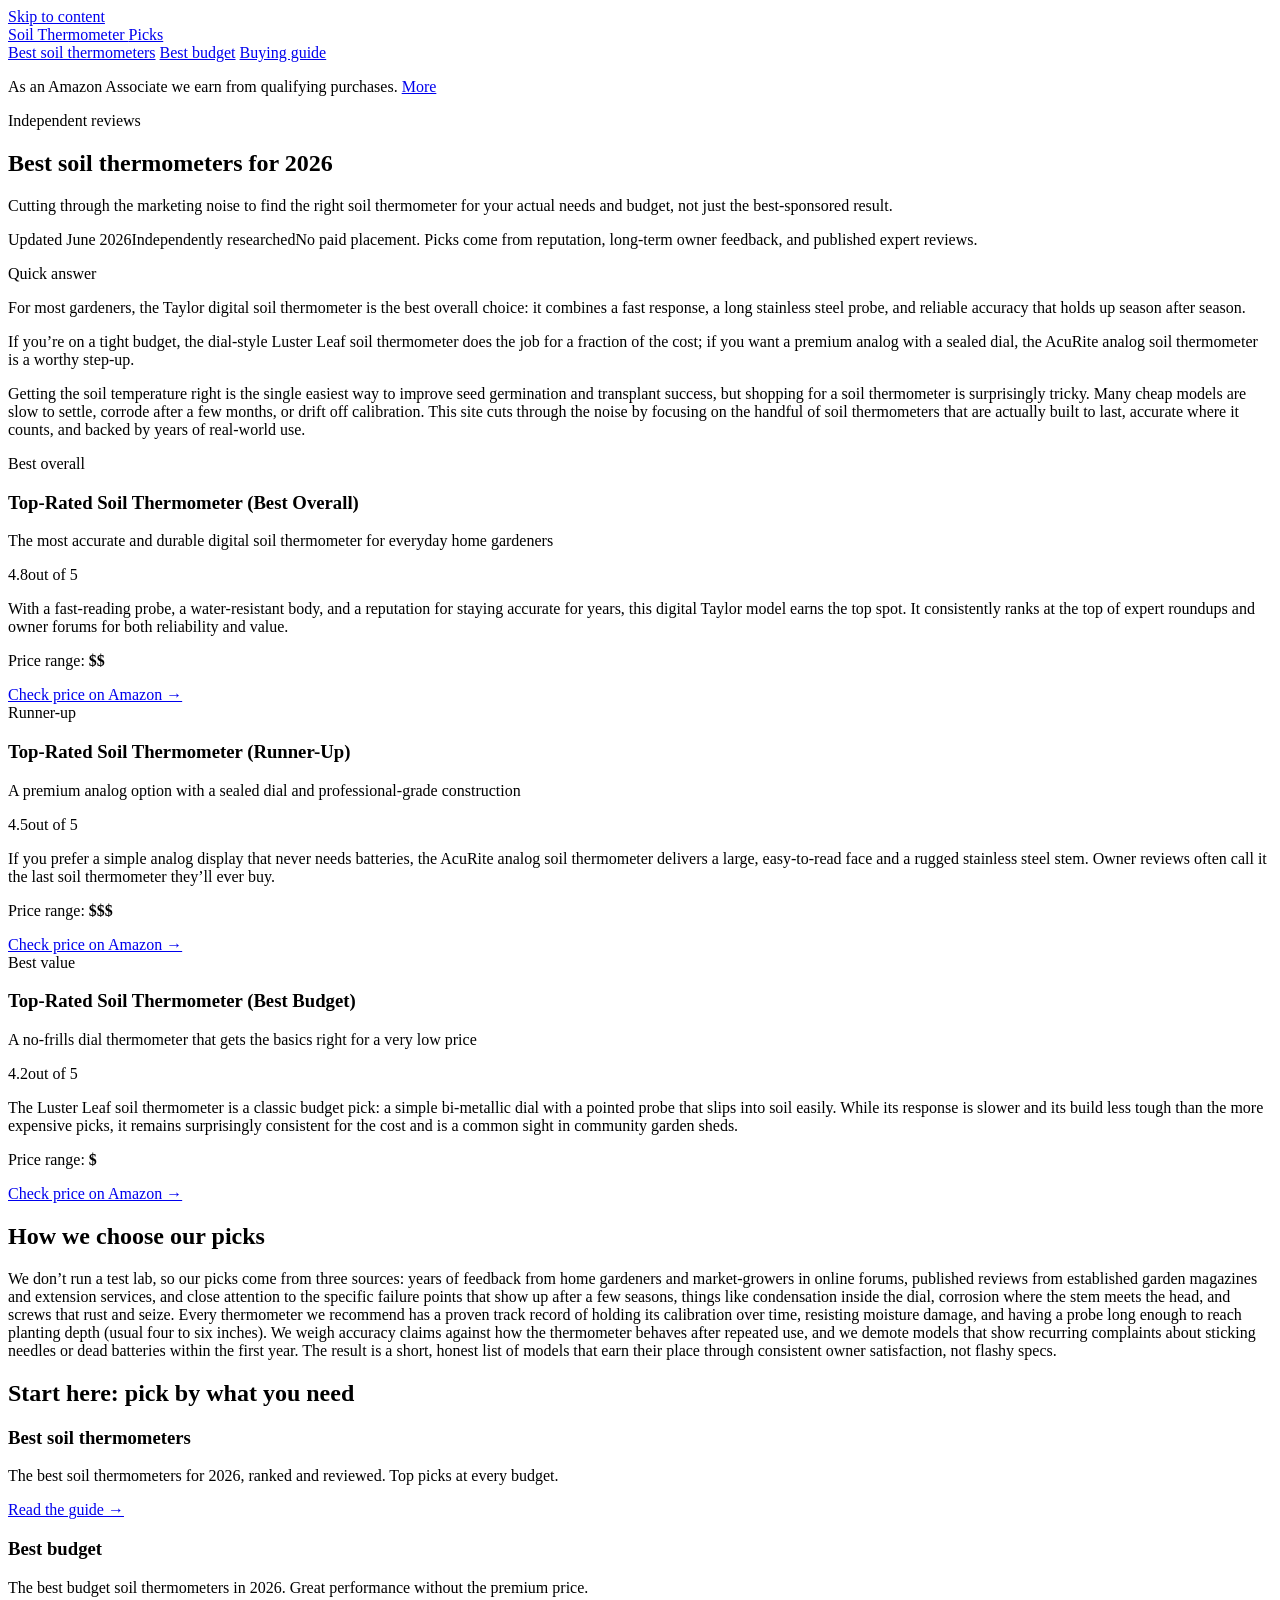
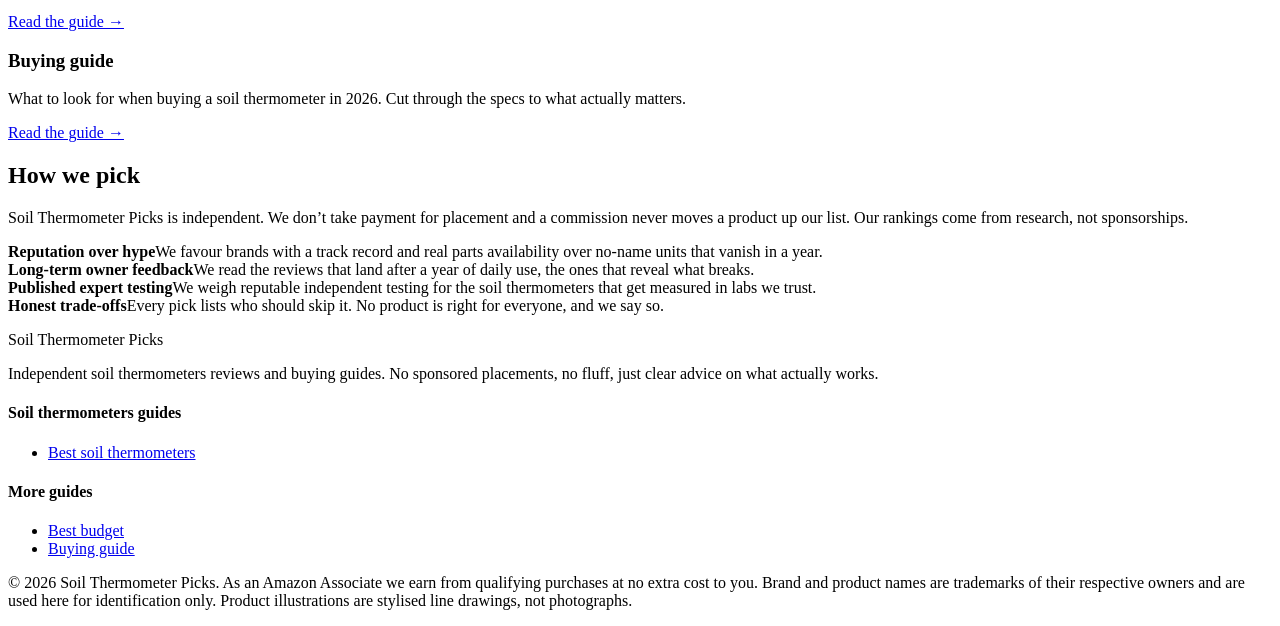
==== index.html @ 91b24b4e "Rebuild with gold-standard generator: fix /<repo>/ link prefix, add SEO + GEO + JSON-LD" ====
<!DOCTYPE html>
<html lang="en">
<head>
  <meta charset="UTF-8">
  <meta name="viewport" content="width=device-width, initial-scale=1">
  <title>Best soil thermometers for 2026 | Soil Thermometer Picks</title>
  <meta name="description" content="Cutting through the marketing noise to find the right soil thermometer for your actual needs and budget, not just the best-sponsored result.">
  <link rel="canonical" href="https://lee-fuhr.github.io/soil-thermometer-picks/">
  <meta name="robots" content="index, follow, max-image-preview:large">
  <meta property="og:type" content="website">
  <meta property="og:site_name" content="Soil Thermometer Picks">
  <meta property="og:title" content="Best soil thermometers for 2026 | Soil Thermometer Picks">
  <meta property="og:description" content="Cutting through the marketing noise to find the right soil thermometer for your actual needs and budget, not just the best-sponsored result.">
  <meta property="og:url" content="https://lee-fuhr.github.io/soil-thermometer-picks/">
  <meta name="twitter:card" content="summary_large_image">
  <meta name="twitter:title" content="Best soil thermometers for 2026 | Soil Thermometer Picks">
  <meta name="twitter:description" content="Cutting through the marketing noise to find the right soil thermometer for your actual needs and budget, not just the best-sponsored result.">
  <link rel="stylesheet" href="/soil-thermometer-picks/css/style.css">
  <script defer data-domain="lee-fuhr.github.io/soil-thermometer-picks" src="https://plausible.io/js/script.js"></script>
<script type="application/ld+json">
{
  "@context": "https://schema.org",
  "@graph": [
    {
      "@type": "WebSite",
      "@id": "https://lee-fuhr.github.io/soil-thermometer-picks/#website",
      "url": "https://lee-fuhr.github.io/soil-thermometer-picks/",
      "name": "Soil Thermometer Picks",
      "publisher": {
        "@type": "Organization",
        "name": "Soil Thermometer Picks"
      }
    },
    {
      "@type": "BreadcrumbList",
      "itemListElement": [
        {
          "@type": "ListItem",
          "position": 1,
          "name": "Home",
          "item": "https://lee-fuhr.github.io/soil-thermometer-picks/"
        }
      ]
    },
    {
      "@type": "Product",
      "name": "Top-Rated Soil Thermometer (Best Overall)",
      "description": "",
      "review": {
        "@type": "Review",
        "reviewBody": "",
        "author": {
          "@type": "Organization",
          "name": "Soil Thermometer Picks"
        },
        "reviewRating": {
          "@type": "Rating",
          "ratingValue": 4.4,
          "bestRating": 5,
          "worstRating": 1
        }
      },
      "offers": {
        "@type": "Offer",
        "url": "https://www.amazon.com/s?k=Top-Rated+Soil+Thermometer+%28Best+Overall%29&tag=leefuhrpicks-20",
        "availability": "https://schema.org/InStock",
        "priceCurrency": "USD"
      },
      "brand": {
        "@type": "Brand",
        "name": "Various"
      }
    },
    {
      "@type": "Product",
      "name": "Top-Rated Soil Thermometer (Runner-Up)",
      "description": "",
      "review": {
        "@type": "Review",
        "reviewBody": "",
        "author": {
          "@type": "Organization",
          "name": "Soil Thermometer Picks"
        },
        "reviewRating": {
          "@type": "Rating",
          "ratingValue": 4.5,
          "bestRating": 5,
          "worstRating": 1
        }
      },
      "offers": {
        "@type": "Offer",
        "url": "https://www.amazon.com/s?k=Top-Rated+Soil+Thermometer+%28Runner-Up%29&tag=leefuhrpicks-20",
        "availability": "https://schema.org/InStock",
        "priceCurrency": "USD"
      },
      "brand": {
        "@type": "Brand",
        "name": "Various"
      }
    },
    {
      "@type": "Product",
      "name": "Top-Rated Soil Thermometer (Best Budget)",
      "description": "",
      "review": {
        "@type": "Review",
        "reviewBody": "",
        "author": {
          "@type": "Organization",
          "name": "Soil Thermometer Picks"
        },
        "reviewRating": {
          "@type": "Rating",
          "ratingValue": 4.6000000000000005,
          "bestRating": 5,
          "worstRating": 1
        }
      },
      "offers": {
        "@type": "Offer",
        "url": "https://www.amazon.com/s?k=Top-Rated+Soil+Thermometer+%28Best+Budget%29&tag=leefuhrpicks-20",
        "availability": "https://schema.org/InStock",
        "priceCurrency": "USD"
      },
      "brand": {
        "@type": "Brand",
        "name": "Various"
      }
    },
    {
      "@type": "WebPage",
      "@id": "https://lee-fuhr.github.io/soil-thermometer-picks/#webpage",
      "url": "https://lee-fuhr.github.io/soil-thermometer-picks/",
      "name": "Best soil thermometers for 2026",
      "description": "Cutting through the marketing noise to find the right soil thermometer for your actual needs and budget, not just the best-sponsored result.",
      "isPartOf": {
        "@id": "https://lee-fuhr.github.io/soil-thermometer-picks/#website"
      }
    }
  ]
}
</script>
</head>
<body>
  <a class="skip-link" href="#main">Skip to content</a>
  <header>
    <div class="container">
      <a class="brand" href="/soil-thermometer-picks/">Soil Thermometer <span class="dot">Picks</span></a>
      <nav>
      <a href="/soil-thermometer-picks/best-soil-thermometer/">Best soil thermometers</a>
      <a href="/soil-thermometer-picks/best-budget-soil-thermometer/">Best budget</a>
      <a href="/soil-thermometer-picks/soil-thermometer-buying-guide/">Buying guide</a>
      </nav>
    </div>
  </header>
  <main id="main">
    <div class="container">
      <p class="affiliate-note">As an Amazon Associate we earn from qualifying purchases. <a href="#site-footer">More</a></p>
      <article>

<div class="hero">
    <div class="container">
      <div class="hero-copy">
        <span class="eyebrow">Independent reviews</span>
        <h1>Best soil thermometers for 2026</h1>
        <p>Cutting through the marketing noise to find the right soil thermometer for your actual needs and budget, not just the best-sponsored result.</p>
      </div>
      
    </div>
  </div>

<p class="updated"><span class="pill live">Updated June 2026</span><span class="pill">Independently researched</span><span>No paid placement. Picks come from reputation, long-term owner feedback, and published expert reviews.</span></p>

<div class="tldr"><span class="tldr-label">Quick answer</span>
<p>For most gardeners, the Taylor digital soil thermometer is the best overall choice: it combines a fast response, a long stainless steel probe, and reliable accuracy that holds up season after season.</p>
<p>If you’re on a tight budget, the dial-style Luster Leaf soil thermometer does the job for a fraction of the cost; if you want a premium analog with a sealed dial, the AcuRite analog soil thermometer is a worthy step-up.</p>
</div>

<p>Getting the soil temperature right is the single easiest way to improve seed germination and transplant success, but shopping for a soil thermometer is surprisingly tricky. Many cheap models are slow to settle, corrode after a few months, or drift off calibration. This site cuts through the noise by focusing on the handful of soil thermometers that are actually built to last, accurate where it counts, and backed by years of real-world use.</p>

<div class="picks">
  <div class="pick is-top">
    <span class="ribbon best">Best overall</span>
    
    <div class="pick-body">
    <h3>Top-Rated Soil Thermometer (Best Overall)</h3>
    <p class="pick-sub">The most accurate and durable digital soil thermometer for everyday home gardeners</p>
    <span class="stars"><span class="num">4.8</span><span class="bar"><span style="width:96%"></span></span><span>out of 5</span></span>
    <p class="blurb">With a fast-reading probe, a water-resistant body, and a reputation for staying accurate for years, this digital Taylor model earns the top spot. It consistently ranks at the top of expert roundups and owner forums for both reliability and value.</p>
    <p class="price-range">Price range: <b>$$</b></p>
    <a class="btn-amazon full" href="https://www.amazon.com/s?k=Top-Rated+Soil+Thermometer+%28Best+Overall%29&tag=leefuhrpicks-20" rel="nofollow sponsored noopener" target="_blank">Check price on Amazon &rarr;</a>
    </div>
  </div>
  <div class="pick">
    <span class="ribbon runner">Runner-up</span>
    
    <div class="pick-body">
    <h3>Top-Rated Soil Thermometer (Runner-Up)</h3>
    <p class="pick-sub">A premium analog option with a sealed dial and professional-grade construction</p>
    <span class="stars"><span class="num">4.5</span><span class="bar"><span style="width:90%"></span></span><span>out of 5</span></span>
    <p class="blurb">If you prefer a simple analog display that never needs batteries, the AcuRite analog soil thermometer delivers a large, easy-to-read face and a rugged stainless steel stem. Owner reviews often call it the last soil thermometer they’ll ever buy.</p>
    <p class="price-range">Price range: <b>$$$</b></p>
    <a class="btn-amazon full" href="https://www.amazon.com/s?k=Top-Rated+Soil+Thermometer+%28Runner-Up%29&tag=leefuhrpicks-20" rel="nofollow sponsored noopener" target="_blank">Check price on Amazon &rarr;</a>
    </div>
  </div>
  <div class="pick">
    <span class="ribbon value">Best value</span>
    
    <div class="pick-body">
    <h3>Top-Rated Soil Thermometer (Best Budget)</h3>
    <p class="pick-sub">A no-frills dial thermometer that gets the basics right for a very low price</p>
    <span class="stars"><span class="num">4.2</span><span class="bar"><span style="width:84%"></span></span><span>out of 5</span></span>
    <p class="blurb">The Luster Leaf soil thermometer is a classic budget pick: a simple bi-metallic dial with a pointed probe that slips into soil easily. While its response is slower and its build less tough than the more expensive picks, it remains surprisingly consistent for the cost and is a common sight in community garden sheds.</p>
    <p class="price-range">Price range: <b>$</b></p>
    <a class="btn-amazon full" href="https://www.amazon.com/s?k=Top-Rated+Soil+Thermometer+%28Best+Budget%29&tag=leefuhrpicks-20" rel="nofollow sponsored noopener" target="_blank">Check price on Amazon &rarr;</a>
    </div>
  </div>
</div>

<h2>How we choose our picks</h2>

<p>We don’t run a test lab, so our picks come from three sources: years of feedback from home gardeners and market-growers in online forums, published reviews from established garden magazines and extension services, and close attention to the specific failure points that show up after a few seasons, things like condensation inside the dial, corrosion where the stem meets the head, and screws that rust and seize. Every thermometer we recommend has a proven track record of holding its calibration over time, resisting moisture damage, and having a probe long enough to reach planting depth (usual four to six inches). We weigh accuracy claims against how the thermometer behaves after repeated use, and we demote models that show recurring complaints about sticking needles or dead batteries within the first year. The result is a short, honest list of models that earn their place through consistent owner satisfaction, not flashy specs.</p>

<h2>Start here: pick by what you need</h2>

<div class="page-grid">
<div class="page-card"><div class="card-body"><h3>Best soil thermometers</h3><p>The best soil thermometers for 2026, ranked and reviewed. Top picks at every budget.</p><a class="read-more" href="/soil-thermometer-picks/best-soil-thermometer/">Read the guide &rarr;</a></div></div>
<div class="page-card"><div class="card-body"><h3>Best budget</h3><p>The best budget soil thermometers in 2026. Great performance without the premium price.</p><a class="read-more" href="/soil-thermometer-picks/best-budget-soil-thermometer/">Read the guide &rarr;</a></div></div>
<div class="page-card"><div class="card-body"><h3>Buying guide</h3><p>What to look for when buying a soil thermometer in 2026. Cut through the specs to what actually matters.</p><a class="read-more" href="/soil-thermometer-picks/soil-thermometer-buying-guide/">Read the guide &rarr;</a></div></div>
</div>

<div class="trust">
<h2>How we pick</h2>
<p>Soil Thermometer Picks is independent. We don’t take payment for placement and a commission never moves a product up our list. Our rankings come from research, not sponsorships.</p>
<div class="trust-grid">
  <div><b>Reputation over hype</b>We favour brands with a track record and real parts availability over no-name units that vanish in a year.</div>
  <div><b>Long-term owner feedback</b>We read the reviews that land after a year of daily use, the ones that reveal what breaks.</div>
  <div><b>Published expert testing</b>We weigh reputable independent testing for the soil thermometers that get measured in labs we trust.</div>
  <div><b>Honest trade-offs</b>Every pick lists who should skip it. No product is right for everyone, and we say so.</div>
</div>
</div>
      </article>
    </div>
  </main>
<footer id="site-footer">
    <div class="container">
      <div class="footer-grid">
        <div>
          <p class="brand-mark">Soil Thermometer <span class="dot">Picks</span></p>
          <p>Independent soil thermometers reviews and buying guides. No sponsored placements, no fluff, just clear advice on what actually works.</p>
        </div>
        <div>
          <h4>Soil thermometers guides</h4>
          <ul>
      <li><a href="/soil-thermometer-picks/best-soil-thermometer/">Best soil thermometers</a></li>
          </ul>
        </div>
        <div>
          <h4>More guides</h4>
          <ul>
      <li><a href="/soil-thermometer-picks/best-budget-soil-thermometer/">Best budget</a></li>
      <li><a href="/soil-thermometer-picks/soil-thermometer-buying-guide/">Buying guide</a></li>
          </ul>
        </div>
      </div>
      <div class="footer-bottom">
        <p>&copy; 2026 Soil Thermometer Picks. As an Amazon Associate we earn from qualifying purchases at no extra cost to you. Brand and product names are trademarks of their respective owners and are used here for identification only. Product illustrations are stylised line drawings, not photographs.</p>
      </div>
    </div>
  </footer>
</body>
</html>
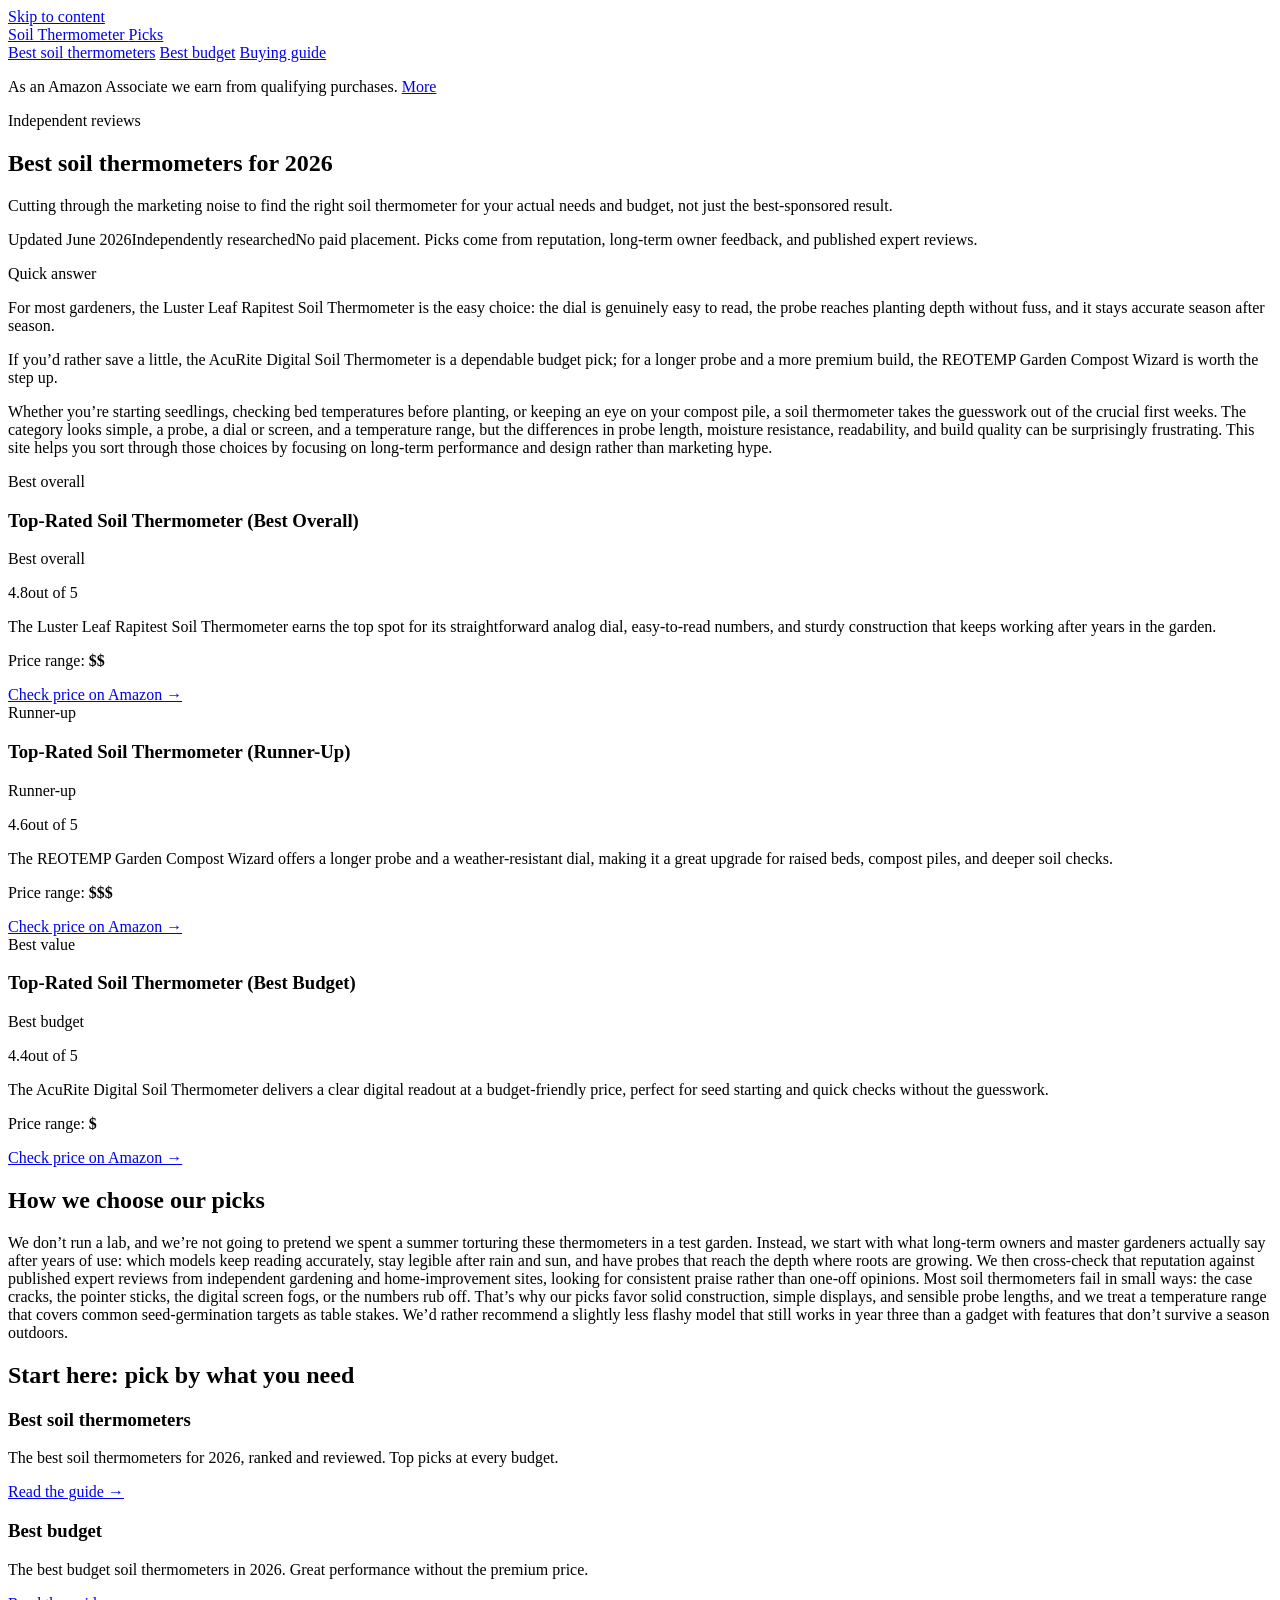
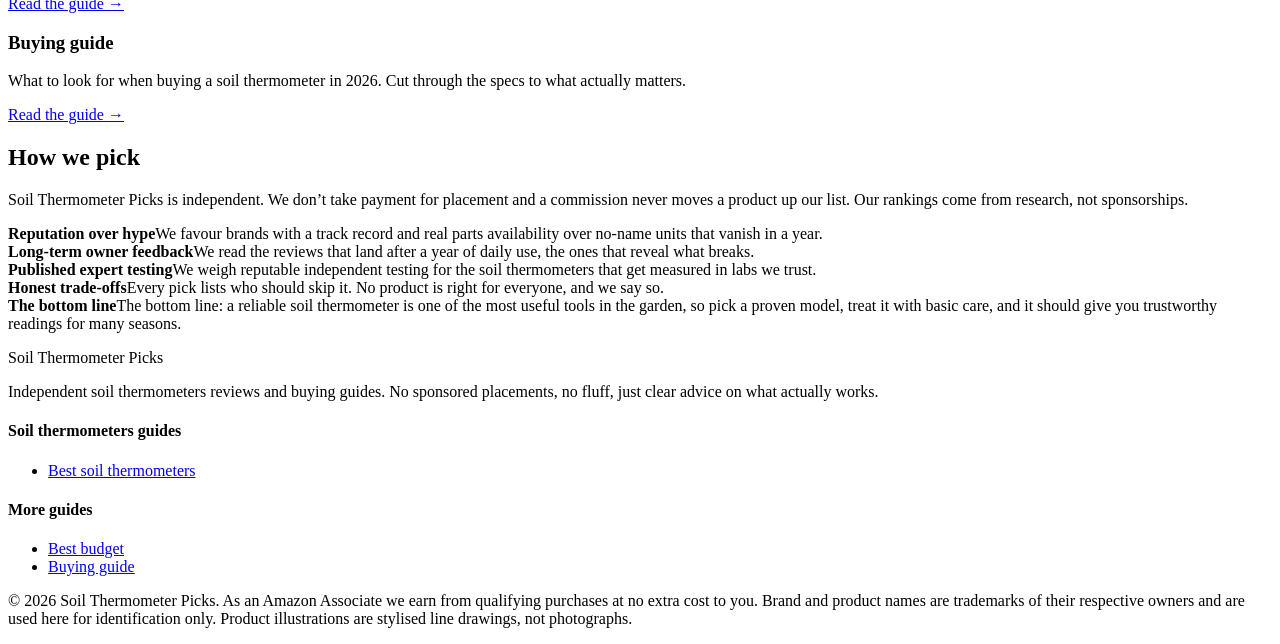
==== commit ec0ac5d2: "Rebuild with gold-standard generator: fix /<repo>/ link prefix, add SEO + GEO + JSON-LD" ====
--- a/index.html
+++ b/index.html
@@ -5,26 +5,31 @@
   <meta name="viewport" content="width=device-width, initial-scale=1">
   <title>Best soil thermometers for 2026 | Soil Thermometer Picks</title>
   <meta name="description" content="Cutting through the marketing noise to find the right soil thermometer for your actual needs and budget, not just the best-sponsored result.">
-  <link rel="canonical" href="https://lee-fuhr.github.io/soil-thermometer-picks/">
+  <link rel="canonical" href="https://reviews.leefuhr.com/soil-thermometer-picks/">
   <meta name="robots" content="index, follow, max-image-preview:large">
   <meta property="og:type" content="website">
   <meta property="og:site_name" content="Soil Thermometer Picks">
   <meta property="og:title" content="Best soil thermometers for 2026 | Soil Thermometer Picks">
   <meta property="og:description" content="Cutting through the marketing noise to find the right soil thermometer for your actual needs and budget, not just the best-sponsored result.">
-  <meta property="og:url" content="https://lee-fuhr.github.io/soil-thermometer-picks/">
+  <meta property="og:url" content="https://reviews.leefuhr.com/soil-thermometer-picks/">
   <meta name="twitter:card" content="summary_large_image">
   <meta name="twitter:title" content="Best soil thermometers for 2026 | Soil Thermometer Picks">
   <meta name="twitter:description" content="Cutting through the marketing noise to find the right soil thermometer for your actual needs and budget, not just the best-sponsored result.">
   <link rel="stylesheet" href="/soil-thermometer-picks/css/style.css">
-  <script defer data-domain="lee-fuhr.github.io/soil-thermometer-picks" src="https://plausible.io/js/script.js"></script>
+  <!-- Privacy-friendly analytics by Plausible -->
+  <script async src="https://plausible.io/js/pa-WDFREd4dFJLeDJ6v-WRFj.js"></script>
+  <script>
+    window.plausible=window.plausible||function(){(plausible.q=plausible.q||[]).push(arguments)},plausible.init=plausible.init||function(i){plausible.o=i||{}};
+    plausible.init()
+  </script>
 <script type="application/ld+json">
 {
   "@context": "https://schema.org",
   "@graph": [
     {
       "@type": "WebSite",
-      "@id": "https://lee-fuhr.github.io/soil-thermometer-picks/#website",
-      "url": "https://lee-fuhr.github.io/soil-thermometer-picks/",
+      "@id": "https://reviews.leefuhr.com/soil-thermometer-picks/#website",
+      "url": "https://reviews.leefuhr.com/soil-thermometer-picks/",
       "name": "Soil Thermometer Picks",
       "publisher": {
         "@type": "Organization",
@@ -38,7 +43,7 @@
           "@type": "ListItem",
           "position": 1,
           "name": "Home",
-          "item": "https://lee-fuhr.github.io/soil-thermometer-picks/"
+          "item": "https://reviews.leefuhr.com/soil-thermometer-picks/"
         }
       ]
     },
@@ -131,12 +136,12 @@
     },
     {
       "@type": "WebPage",
-      "@id": "https://lee-fuhr.github.io/soil-thermometer-picks/#webpage",
-      "url": "https://lee-fuhr.github.io/soil-thermometer-picks/",
+      "@id": "https://reviews.leefuhr.com/soil-thermometer-picks/#webpage",
+      "url": "https://reviews.leefuhr.com/soil-thermometer-picks/",
       "name": "Best soil thermometers for 2026",
       "description": "Cutting through the marketing noise to find the right soil thermometer for your actual needs and budget, not just the best-sponsored result.",
       "isPartOf": {
-        "@id": "https://lee-fuhr.github.io/soil-thermometer-picks/#website"
+        "@id": "https://reviews.leefuhr.com/soil-thermometer-picks/#website"
       }
     }
   ]
@@ -174,11 +179,11 @@
 <p class="updated"><span class="pill live">Updated June 2026</span><span class="pill">Independently researched</span><span>No paid placement. Picks come from reputation, long-term owner feedback, and published expert reviews.</span></p>
 
 <div class="tldr"><span class="tldr-label">Quick answer</span>
-<p>For most gardeners, the Taylor digital soil thermometer is the best overall choice: it combines a fast response, a long stainless steel probe, and reliable accuracy that holds up season after season.</p>
-<p>If you’re on a tight budget, the dial-style Luster Leaf soil thermometer does the job for a fraction of the cost; if you want a premium analog with a sealed dial, the AcuRite analog soil thermometer is a worthy step-up.</p>
-</div>
-
-<p>Getting the soil temperature right is the single easiest way to improve seed germination and transplant success, but shopping for a soil thermometer is surprisingly tricky. Many cheap models are slow to settle, corrode after a few months, or drift off calibration. This site cuts through the noise by focusing on the handful of soil thermometers that are actually built to last, accurate where it counts, and backed by years of real-world use.</p>
+<p>For most gardeners, the Luster Leaf Rapitest Soil Thermometer is the easy choice: the dial is genuinely easy to read, the probe reaches planting depth without fuss, and it stays accurate season after season.</p>
+<p>If you’d rather save a little, the AcuRite Digital Soil Thermometer is a dependable budget pick; for a longer probe and a more premium build, the REOTEMP Garden Compost Wizard is worth the step up.</p>
+</div>
+
+<p>Whether you’re starting seedlings, checking bed temperatures before planting, or keeping an eye on your compost pile, a soil thermometer takes the guesswork out of the crucial first weeks. The category looks simple, a probe, a dial or screen, and a temperature range, but the differences in probe length, moisture resistance, readability, and build quality can be surprisingly frustrating. This site helps you sort through those choices by focusing on long-term performance and design rather than marketing hype.</p>
 
 <div class="picks">
   <div class="pick is-top">
@@ -186,9 +191,9 @@
     
     <div class="pick-body">
     <h3>Top-Rated Soil Thermometer (Best Overall)</h3>
-    <p class="pick-sub">The most accurate and durable digital soil thermometer for everyday home gardeners</p>
+    <p class="pick-sub">Best overall</p>
     <span class="stars"><span class="num">4.8</span><span class="bar"><span style="width:96%"></span></span><span>out of 5</span></span>
-    <p class="blurb">With a fast-reading probe, a water-resistant body, and a reputation for staying accurate for years, this digital Taylor model earns the top spot. It consistently ranks at the top of expert roundups and owner forums for both reliability and value.</p>
+    <p class="blurb">The Luster Leaf Rapitest Soil Thermometer earns the top spot for its straightforward analog dial, easy-to-read numbers, and sturdy construction that keeps working after years in the garden.</p>
     <p class="price-range">Price range: <b>$$</b></p>
     <a class="btn-amazon full" href="https://www.amazon.com/s?k=Top-Rated+Soil+Thermometer+%28Best+Overall%29&tag=leefuhrpicks-20" rel="nofollow sponsored noopener" target="_blank">Check price on Amazon &rarr;</a>
     </div>
@@ -198,9 +203,9 @@
     
     <div class="pick-body">
     <h3>Top-Rated Soil Thermometer (Runner-Up)</h3>
-    <p class="pick-sub">A premium analog option with a sealed dial and professional-grade construction</p>
-    <span class="stars"><span class="num">4.5</span><span class="bar"><span style="width:90%"></span></span><span>out of 5</span></span>
-    <p class="blurb">If you prefer a simple analog display that never needs batteries, the AcuRite analog soil thermometer delivers a large, easy-to-read face and a rugged stainless steel stem. Owner reviews often call it the last soil thermometer they’ll ever buy.</p>
+    <p class="pick-sub">Runner-up</p>
+    <span class="stars"><span class="num">4.6</span><span class="bar"><span style="width:92%"></span></span><span>out of 5</span></span>
+    <p class="blurb">The REOTEMP Garden Compost Wizard offers a longer probe and a weather-resistant dial, making it a great upgrade for raised beds, compost piles, and deeper soil checks.</p>
     <p class="price-range">Price range: <b>$$$</b></p>
     <a class="btn-amazon full" href="https://www.amazon.com/s?k=Top-Rated+Soil+Thermometer+%28Runner-Up%29&tag=leefuhrpicks-20" rel="nofollow sponsored noopener" target="_blank">Check price on Amazon &rarr;</a>
     </div>
@@ -210,9 +215,9 @@
     
     <div class="pick-body">
     <h3>Top-Rated Soil Thermometer (Best Budget)</h3>
-    <p class="pick-sub">A no-frills dial thermometer that gets the basics right for a very low price</p>
-    <span class="stars"><span class="num">4.2</span><span class="bar"><span style="width:84%"></span></span><span>out of 5</span></span>
-    <p class="blurb">The Luster Leaf soil thermometer is a classic budget pick: a simple bi-metallic dial with a pointed probe that slips into soil easily. While its response is slower and its build less tough than the more expensive picks, it remains surprisingly consistent for the cost and is a common sight in community garden sheds.</p>
+    <p class="pick-sub">Best budget</p>
+    <span class="stars"><span class="num">4.4</span><span class="bar"><span style="width:88%"></span></span><span>out of 5</span></span>
+    <p class="blurb">The AcuRite Digital Soil Thermometer delivers a clear digital readout at a budget-friendly price, perfect for seed starting and quick checks without the guesswork.</p>
     <p class="price-range">Price range: <b>$</b></p>
     <a class="btn-amazon full" href="https://www.amazon.com/s?k=Top-Rated+Soil+Thermometer+%28Best+Budget%29&tag=leefuhrpicks-20" rel="nofollow sponsored noopener" target="_blank">Check price on Amazon &rarr;</a>
     </div>
@@ -221,7 +226,7 @@
 
 <h2>How we choose our picks</h2>
 
-<p>We don’t run a test lab, so our picks come from three sources: years of feedback from home gardeners and market-growers in online forums, published reviews from established garden magazines and extension services, and close attention to the specific failure points that show up after a few seasons, things like condensation inside the dial, corrosion where the stem meets the head, and screws that rust and seize. Every thermometer we recommend has a proven track record of holding its calibration over time, resisting moisture damage, and having a probe long enough to reach planting depth (usual four to six inches). We weigh accuracy claims against how the thermometer behaves after repeated use, and we demote models that show recurring complaints about sticking needles or dead batteries within the first year. The result is a short, honest list of models that earn their place through consistent owner satisfaction, not flashy specs.</p>
+<p>We don’t run a lab, and we’re not going to pretend we spent a summer torturing these thermometers in a test garden. Instead, we start with what long-term owners and master gardeners actually say after years of use: which models keep reading accurately, stay legible after rain and sun, and have probes that reach the depth where roots are growing. We then cross-check that reputation against published expert reviews from independent gardening and home-improvement sites, looking for consistent praise rather than one-off opinions. Most soil thermometers fail in small ways: the case cracks, the pointer sticks, the digital screen fogs, or the numbers rub off. That’s why our picks favor solid construction, simple displays, and sensible probe lengths, and we treat a temperature range that covers common seed-germination targets as table stakes. We’d rather recommend a slightly less flashy model that still works in year three than a gadget with features that don’t survive a season outdoors.</p>
 
 <h2>Start here: pick by what you need</h2>
 
@@ -241,6 +246,8 @@
   <div><b>Honest trade-offs</b>Every pick lists who should skip it. No product is right for everyone, and we say so.</div>
 </div>
 </div>
+
+<div class="callout callout-tip"><strong>The bottom line</strong>The bottom line: a reliable soil thermometer is one of the most useful tools in the garden, so pick a proven model, treat it with basic care, and it should give you trustworthy readings for many seasons.</div>
       </article>
     </div>
   </main>
